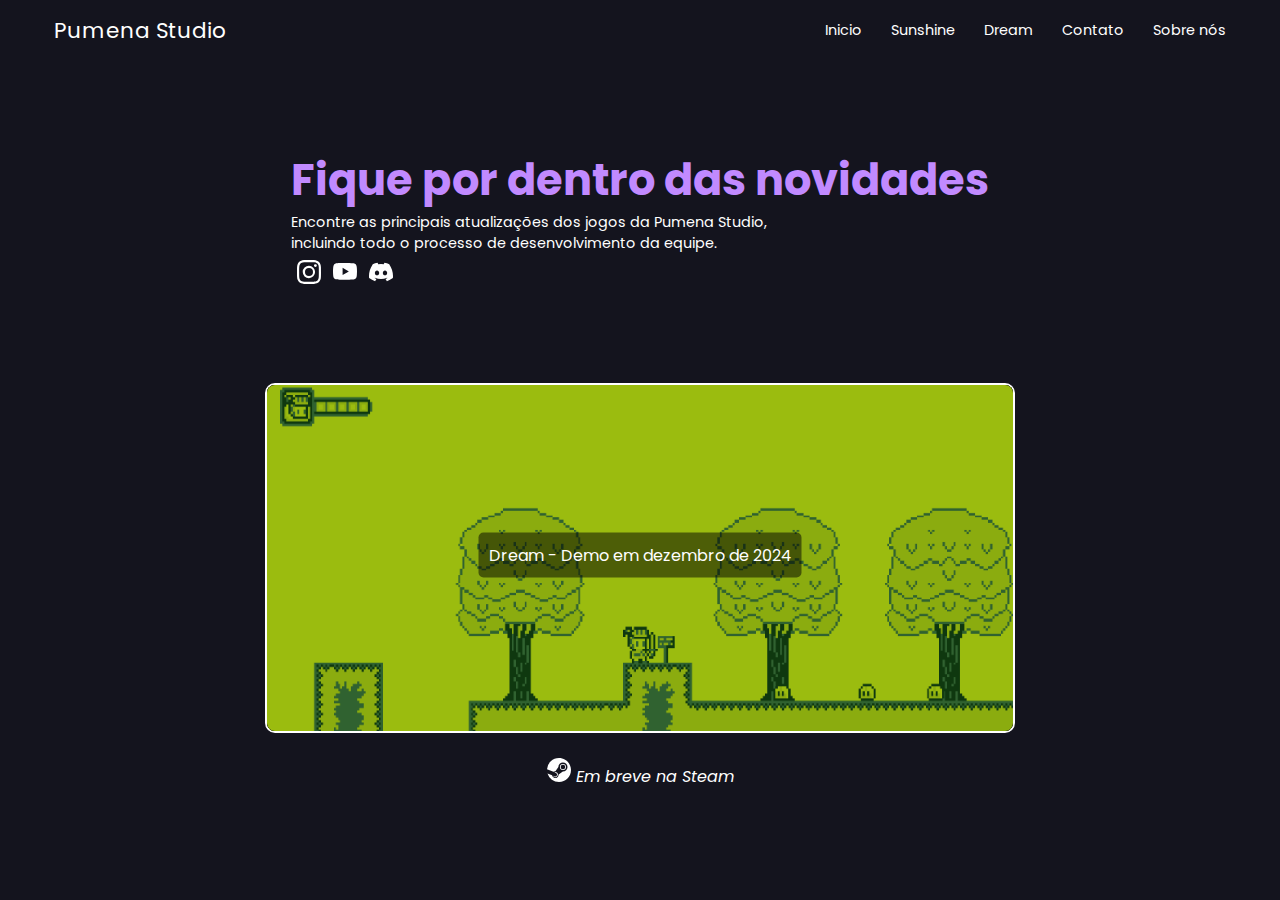
==== index.html @ d712442e "Add files via upload" ====
<!DOCTYPE html>
<html lang="pt-BR">
<head>
    <meta charset="UTF-8">
    <meta name="viewport" content="width=device-width, initial-scale=1.0">
    <meta name="description" content="Encontre as principais atualizações dos jogos indie da Pumena Studio, incluindo todo o processo de desenvolvimento da equipe.">
    <title>Pumena Studio</title>
    <link rel="stylesheet" type="text/css" href="style.css">
    <link rel="icon" href="Pumena.ico" type="image/x-icon">
</head>
<body>
    <!-- HEADER -->
    <header class="cabecalho">
        <a class="cabecalho-menu-item-nome" href="https://pumena.com">Pumena Studio</a>
        <nav class="cabecalho-menu">
            <a class="cabecalho-menu-item" href="index.html">Inicio</a>
            <a class="cabecalho-menu-item" href="sunshine.html">Sunshine</a>
            <a class="cabecalho-menu-item" href="dream.html">Dream</a>
            <a class="cabecalho-menu-item" href="contato.html">Contato</a>
            <a class="cabecalho-menu-item" href="sobre.html">Sobre nós</a>
        </nav>
    </header>
    <!-- CONTEÚDO PRINCIPAL DO SITE -->
    <main class="conteudo">
        <section class="conteudo-principal">
            <div class="conteudo-principal-escrito">
                <h1 class="conteudo-principal-escrito-titulo">Fique por dentro das novidades</h1>
                <p class="conteudo-principal-escrito-subtitulo-paragrafo">
                Encontre as principais atualizações dos jogos da Pumena Studio,<br>
                incluindo todo o processo de desenvolvimento da equipe.<br></p>
                <!-- ICONES DAS REDES SOCIAIS -->
                <div class="footerContainer">
                    <div class="socialIcons">
                        <a href="https://www.instagram.com/pumena.studio/" aria-label="Acesse o nosso Instagram Oficial."><i>
                            <svg xmlns="http://www.w3.org/2000/svg" width="24" height="24" fill="currentColor" class="bi bi-instagram" viewBox="0 0 16 16">
                                <path d="M8 0C5.829 0 5.556.01 4.703.048 3.85.088 3.269.222 2.76.42a3.9 3.9 0 0 0-1.417.923A3.9 3.9 0 0 0 .42 2.76C.222 3.268.087 3.85.048 4.7.01 5.555 0 5.827 0 8.001c0 2.172.01 2.444.048 3.297.04.852.174 1.433.372 1.942.205.526.478.972.923 1.417.444.445.89.719 1.416.923.51.198 1.09.333 1.942.372C5.555 15.99 5.827 16 8 16s2.444-.01 3.298-.048c.851-.04 1.434-.174 1.943-.372a3.9 3.9 0 0 0 1.416-.923c.445-.445.718-.891.923-1.417.197-.509.332-1.09.372-1.942C15.99 10.445 16 10.173 16 8s-.01-2.445-.048-3.299c-.04-.851-.175-1.433-.372-1.941a3.9 3.9 0 0 0-.923-1.417A3.9 3.9 0 0 0 13.24.42c-.51-.198-1.092-.333-1.943-.372C10.443.01 10.172 0 7.998 0zm-.717 1.442h.718c2.136 0 2.389.007 3.232.046.78.035 1.204.166 1.486.275.373.145.64.319.92.599s.453.546.598.92c.11.281.24.705.275 1.485.039.843.047 1.096.047 3.231s-.008 2.389-.047 3.232c-.035.78-.166 1.203-.275 1.485a2.5 2.5 0 0 1-.599.919c-.28.28-.546.453-.92.598-.28.11-.704.24-1.485.276-.843.038-1.096.047-3.232.047s-2.39-.009-3.233-.047c-.78-.036-1.203-.166-1.485-.276a2.5 2.5 0 0 1-.92-.598 2.5 2.5 0 0 1-.6-.92c-.109-.281-.24-.705-.275-1.485-.038-.843-.046-1.096-.046-3.233s.008-2.388.046-3.231c.036-.78.166-1.204.276-1.486.145-.373.319-.64.599-.92s.546-.453.92-.598c.282-.11.705-.24 1.485-.276.738-.034 1.024-.044 2.515-.045zm4.988 1.328a.96.96 0 1 0 0 1.92.96.96 0 0 0 0-1.92m-4.27 1.122a4.109 4.109 0 1 0 0 8.217 4.109 4.109 0 0 0 0-8.217m0 1.441a2.667 2.667 0 1 1 0 5.334 2.667 2.667 0 0 1 0-5.334"/>
                              </svg>
                        </i></a>
                        <a href="https://www.youtube.com/channel/UCyTXGHvuPswqpOUHJTUkcWg" aria-label="Acesse o nosso canal no YouTube."><i>
                            <svg xmlns="http://www.w3.org/2000/svg" width="24" height="24" fill="currentColor" class="bi bi-youtube" viewBox="0 0 16 16">
                                <path d="M8.051 1.999h.089c.822.003 4.987.033 6.11.335a2.01 2.01 0 0 1 1.415 1.42c.101.38.172.883.22 1.402l.01.104.022.26.008.104c.065.914.073 1.77.074 1.957v.075c-.001.194-.01 1.108-.082 2.06l-.008.105-.009.104c-.05.572-.124 1.14-.235 1.558a2.01 2.01 0 0 1-1.415 1.42c-1.16.312-5.569.334-6.18.335h-.142c-.309 0-1.587-.006-2.927-.052l-.17-.006-.087-.004-.171-.007-.171-.007c-1.11-.049-2.167-.128-2.654-.26a2.01 2.01 0 0 1-1.415-1.419c-.111-.417-.185-.986-.235-1.558L.09 9.82l-.008-.104A31 31 0 0 1 0 7.68v-.123c.002-.215.01-.958.064-1.778l.007-.103.003-.052.008-.104.022-.26.01-.104c.048-.519.119-1.023.22-1.402a2.01 2.01 0 0 1 1.415-1.42c.487-.13 1.544-.21 2.654-.26l.17-.007.172-.006.086-.003.171-.007A100 100 0 0 1 7.858 2zM6.4 5.209v4.818l4.157-2.408z"/>
                              </svg>
                        </i></a>
                        <a href="https://discord.gg/Khz2Udwc" aria-label="Acesse o nosso Discord Oficial."><i>
                            <svg xmlns="http://www.w3.org/2000/svg" width="24" height="24" fill="currentColor" class="bi bi-discord" viewBox="0 0 16 16">
                                <path d="M13.545 2.907a13.2 13.2 0 0 0-3.257-1.011.05.05 0 0 0-.052.025c-.141.25-.297.577-.406.833a12.2 12.2 0 0 0-3.658 0 8 8 0 0 0-.412-.833.05.05 0 0 0-.052-.025c-1.125.194-2.22.534-3.257 1.011a.04.04 0 0 0-.021.018C.356 6.024-.213 9.047.066 12.032q.003.022.021.037a13.3 13.3 0 0 0 3.995 2.02.05.05 0 0 0 .056-.019q.463-.63.818-1.329a.05.05 0 0 0-.01-.059l-.018-.011a9 9 0 0 1-1.248-.595.05.05 0 0 1-.02-.066l.015-.019q.127-.095.248-.195a.05.05 0 0 1 .051-.007c2.619 1.196 5.454 1.196 8.041 0a.05.05 0 0 1 .053.007q.121.1.248.195a.05.05 0 0 1-.004.085 8 8 0 0 1-1.249.594.05.05 0 0 0-.03.03.05.05 0 0 0 .003.041c.24.465.515.909.817 1.329a.05.05 0 0 0 .056.019 13.2 13.2 0 0 0 4.001-2.02.05.05 0 0 0 .021-.037c.334-3.451-.559-6.449-2.366-9.106a.03.03 0 0 0-.02-.019m-8.198 7.307c-.789 0-1.438-.724-1.438-1.612s.637-1.613 1.438-1.613c.807 0 1.45.73 1.438 1.613 0 .888-.637 1.612-1.438 1.612m5.316 0c-.788 0-1.438-.724-1.438-1.612s.637-1.613 1.438-1.613c.807 0 1.451.73 1.438 1.613 0 .888-.631 1.612-1.438 1.612"/>
                              </svg>
                        </i></a>
                    </div>
                </div>
            </div>
        </section>
    </main>
    <!-- SLIDES COM ATUALIZAÇÕES -->
    <div class="slider">
        <div class="slides">
            <div class="slide">
                <img src="./image.png" alt="Imagem do jogo Dream">
                <div class="caption">Dream - Demo em dezembro de 2024</div>
            </div>
            <div class="slide">
                <img src="" alt="">
                <div class="caption">Sunshine - Em breve</div>
            </div>
        </div>
    </div>
    <div class="div-steam" style="align-items: center; text-align: center; margin-top: 25px;">
        <a aria-label="Em breve na Steam"><i>
        <svg xmlns="http://www.w3.org/2000/svg" width="24" height="24" fill="currentColor" class="bi bi-steam" viewBox="0 0 16 16">
            <path d="M.329 10.333A8.01 8.01 0 0 0 7.99 16C12.414 16 16 12.418 16 8s-3.586-8-8.009-8A8.006 8.006 0 0 0 0 7.468l.003.006 4.304 1.769A2.2 2.2 0 0 1 5.62 8.88l1.96-2.844-.001-.04a3.046 3.046 0 0 1 3.042-3.043 3.046 3.046 0 0 1 3.042 3.043 3.047 3.047 0 0 1-3.111 3.044l-2.804 2a2.223 2.223 0 0 1-3.075 2.11 2.22 2.22 0 0 1-1.312-1.568L.33 10.333Z"/>
            <path d="M4.868 12.683a1.715 1.715 0 0 0 1.318-3.165 1.7 1.7 0 0 0-1.263-.02l1.023.424a1.261 1.261 0 1 1-.97 2.33l-.99-.41a1.7 1.7 0 0 0 .882.84Zm3.726-6.687a2.03 2.03 0 0 0 2.027 2.029 2.03 2.03 0 0 0 2.027-2.029 2.03 2.03 0 0 0-2.027-2.027 2.03 2.03 0 0 0-2.027 2.027m2.03-1.527a1.524 1.524 0 1 1-.002 3.048 1.524 1.524 0 0 1 .002-3.048"/>
        </svg>
        <label>Em breve na Steam</label>
    </div>
</body>
</html>
---- style.css ----
@import url('https://fonts.googleapis.com/css2?family=Poppins:wght@400;500;600&display=swap');

/* Styles for the scrollbar in WebKit */
::-webkit-scrollbar {
    width: 10px; /* Set the width of the scrollbar */
}

::-webkit-scrollbar-track {
    background: rgb(82, 93, 194); /* Background color of the scrollbar track */
    border-radius: 30px; /* Border radius of the track */
}

::-webkit-scrollbar-thumb {
    background: #000000; /* Color of the scrollbar thumb */
    border-radius: 30px; /* Border radius of the thumb */
}
/* Global styles  */
* {
    margin: 0; /* Remove margins */
    padding: 0; /* Remove padding */
    box-sizing: border-box; /* Use the border-box box-sizing model */
    text-decoration: none; /* Remove text decorations */
    color: white; /* Set the text color */
    font-size: 100%; /* Set the font size to 100% */
    background: #14141E; /* Set the background color */
    font-family: 'Poppins', sans-serif; /* Set the font */
    color: white; /* Set the text color */
}

a:hover{
    color:#C18AFF; /* Set the text color */
}

/* Styles for the header */
.cabecalho {
    display: flex; /* Use a flex layout */
    flex-direction: row; /* Direction of the flex boxes */
    justify-content: space-between; /* Space items evenly with space at the ends */
    align-items: center; /* Align items vertically in the center */
    padding: 1em; /* Add padding */
    font-size: 0.9em; /* Set the font size */
    max-width: 1200px; /* Set a maximum width */
    margin: 0 auto; /* Center the header horizontally */
}

/* Styles for the header menu */
.cabecalho-menu {
    display: flex; /* Use a flex layout */
    gap: 2em; /* Spacing between menu items */
}

/* Styles for the header menu item name */
.cabecalho-menu-item-nome {
    font-size: 1.5em; /* Set the font size */
}

/* Styles for the content */
.conteudo {
    display: flex; /* Use a flex layout */
    flex-direction: row; /* Direction of the flex boxes */
    justify-content: space-around; /* Space items evenly */
    padding: 6em; /* Add padding */
    font-size: 0.9em; /* Set the font size */
}

/* Styles for the main title */
.conteudo-principal-escrito-titulo {
    font-size: 3em; /* Set the font size */
    color: #C18AFF; /* Set the text color */
}

/* Styles for the button */
.botao {
    border: none; /* Remove the border */
    background: rgb(109, 54, 238); /* Set the background color */
    padding: 1em; /* Add padding */
    border-radius: 2em; /* Set the border radius */
    width: 15em; /* Set the width */
    font-size: 0.8em; /* Set the font size */
    font-weight: 600; /* Set the font weight */
}

/* Styles for the 'decor' element */
#decor {
    text-decoration: overline; /* Set the text decoration to overline */
    color: rgb(109, 54, 238); /* Set the text color */
}

/* Styles for span elements */
span {
    color: #C18AFF; /* Set the text color */
}

/* Styles for buttons */
button {
    text-align: center; /* Center the text */
}

/* Styles for social icons */
.socialIcons {
    display: flex; /* Use a flex layout */
}

.socialIcons a {
    padding: 6px; /* Add padding */
}

.socialIcons a:hover {
    color: blue; /* cor ao passar o mouse */
}

/* Styles for the slider container */
.slider {
    margin: 0 auto; /* Center the slider horizontally */
    width: 80%; /* Set the width */
    max-width: 750px; /* Set a maximum width */
    overflow: hidden; /* Hide overflow content */
    border: 2px solid #fff; /* Set border properties */
    border-radius: 10px; /* Set border radius */
    height: 350px; /* Set the height */
}

/* Styles for the slides container */
.slides {
    display: flex; /* Use a flex layout */
    transition: transform 0.5s ease-in-out; /* Add a transition effect */
    margin-top: -10px;
}

/* Styles for individual slides */
.slide {
    min-width: 100%; /* Set the minimum width */
    position: relative; /* Set the position to relative */
    transition: opacity 0.5s ease-in-out; /* Add a transition effect */
}

/* Styles for slide images */
.slide img {
    width: 100%; /* Set the width to 100% */
    display: block; /* Display as block */
    border-radius: 10px; /* Set border radius */
}

/* Styles for slide captions */
.caption {
    position: absolute; /* Set the position to absolute */
    top: 50%; /* Align to the top */
    left: 50%; /* Align to the left */
    transform: translate(-50%, -50%); /* Center the caption */
    color: #fff; /* Set the text color */
    background-color: rgba(0, 0, 0, 0.5); /* Set the background color */
    padding: 10px; /* Add padding */
    border-radius: 5px; /* Set border radius */
    font-size: 16px; /* Set the font size */
}

@keyframes slideAnimation {
    0% { transform: translateX(0); } 
    25% { transform: translateX(0); }
    50% { transform: translateX(-100%); }
    75% { transform: translateX(-100%); } 
    100% { transform: translateX(0); } 
}

.slides {
    animation: slideAnimation 16s infinite; 
}

/* Styles for screens smaller than 768px (mobile devices) */
@media (max-width: 767px) {
    /* Reduce the size of elements for smaller screens */
    .cabecalho {
        padding: 0.5em; /* Reduce padding */
        font-size: 0.5em; /* Reduce font size */
    }

    .conteudo {
        padding: 3em; /* Reduce padding */
        font-size: 0.8em; /* Reduce font size */
    }

    .conteudo-principal-escrito-titulo {
        font-size: 2em; /* Reduce font size */
    }

    .botao {
        padding: 0.8em; /* Reduce padding */
        width: 12em; /* Reduce width */
        font-size: 0.7em; /* Reduce font size */
    }
    .slider{
        height: 175px;
    }
    .caption{
        font-size: 8px;
    }
}
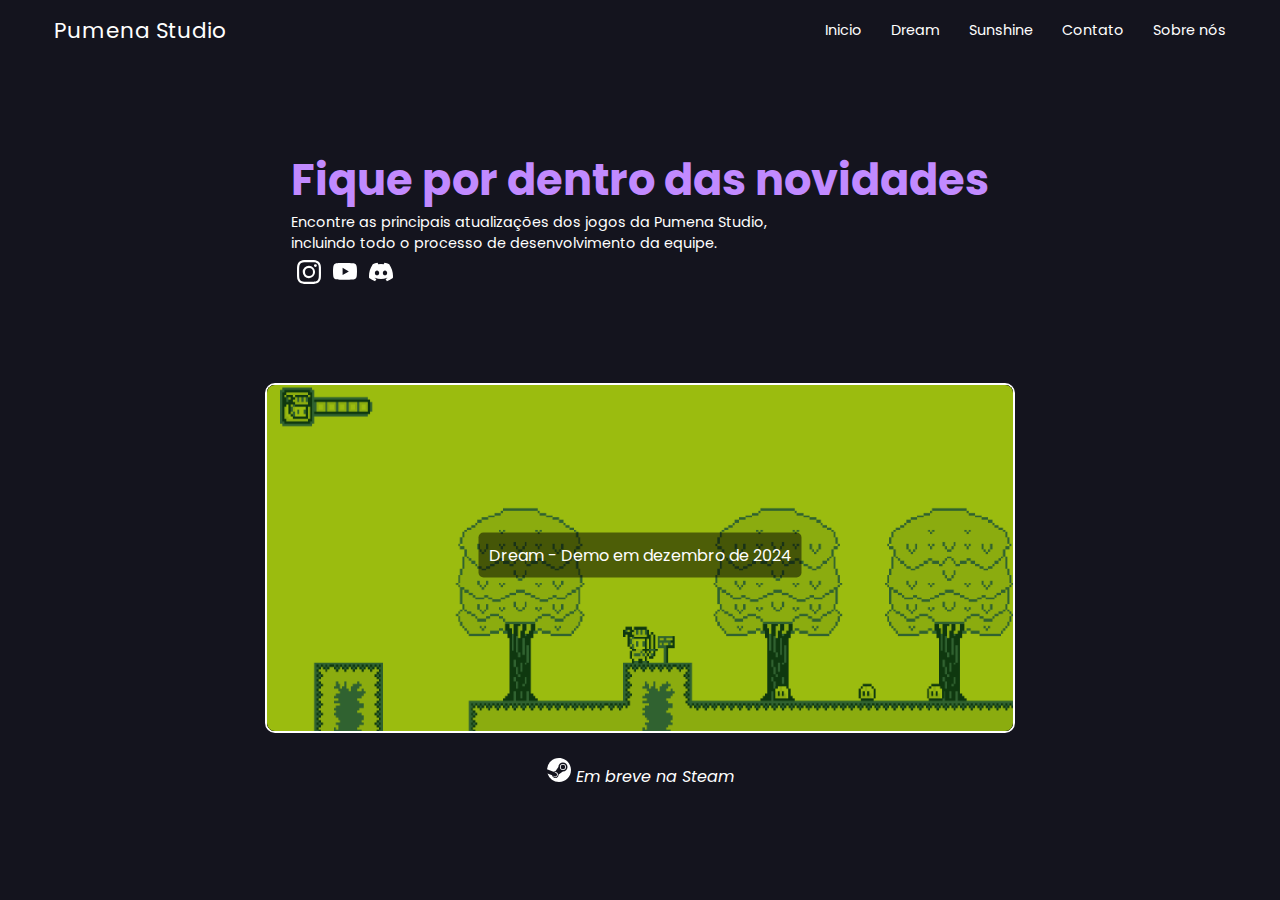
==== commit cf29c79b: "Add files via upload" ====
--- a/index.html
+++ b/index.html
@@ -14,8 +14,8 @@
         <a class="cabecalho-menu-item-nome" href="https://pumena.com">Pumena Studio</a>
         <nav class="cabecalho-menu">
             <a class="cabecalho-menu-item" href="index.html">Inicio</a>
+            <a class="cabecalho-menu-item" href="dream.html">Dream</a>
             <a class="cabecalho-menu-item" href="sunshine.html">Sunshine</a>
-            <a class="cabecalho-menu-item" href="dream.html">Dream</a>
             <a class="cabecalho-menu-item" href="contato.html">Contato</a>
             <a class="cabecalho-menu-item" href="sobre.html">Sobre nós</a>
         </nav>
@@ -65,7 +65,7 @@
         </div>
     </div>
     <div class="div-steam" style="align-items: center; text-align: center; margin-top: 25px;">
-        <a aria-label="Em breve na Steam"><i>
+        <a href="store.steampowered.com" aria-label="Em breve na Steam"><i>
         <svg xmlns="http://www.w3.org/2000/svg" width="24" height="24" fill="currentColor" class="bi bi-steam" viewBox="0 0 16 16">
             <path d="M.329 10.333A8.01 8.01 0 0 0 7.99 16C12.414 16 16 12.418 16 8s-3.586-8-8.009-8A8.006 8.006 0 0 0 0 7.468l.003.006 4.304 1.769A2.2 2.2 0 0 1 5.62 8.88l1.96-2.844-.001-.04a3.046 3.046 0 0 1 3.042-3.043 3.046 3.046 0 0 1 3.042 3.043 3.047 3.047 0 0 1-3.111 3.044l-2.804 2a2.223 2.223 0 0 1-3.075 2.11 2.22 2.22 0 0 1-1.312-1.568L.33 10.333Z"/>
             <path d="M4.868 12.683a1.715 1.715 0 0 0 1.318-3.165 1.7 1.7 0 0 0-1.263-.02l1.023.424a1.261 1.261 0 1 1-.97 2.33l-.99-.41a1.7 1.7 0 0 0 .882.84Zm3.726-6.687a2.03 2.03 0 0 0 2.027 2.029 2.03 2.03 0 0 0 2.027-2.029 2.03 2.03 0 0 0-2.027-2.027 2.03 2.03 0 0 0-2.027 2.027m2.03-1.527a1.524 1.524 0 1 1-.002 3.048 1.524 1.524 0 0 1 .002-3.048"/>
--- a/style.css
+++ b/style.css
@@ -166,11 +166,12 @@
     animation: slideAnimation 16s infinite; 
 }
 
+
 /* Styles for screens smaller than 768px (mobile devices) */
 @media (max-width: 767px) {
     /* Reduce the size of elements for smaller screens */
     .cabecalho {
-        padding: 0.5em; /* Reduce padding */
+        padding: 2em; /* Reduce padding */
         font-size: 0.5em; /* Reduce font size */
     }
 
@@ -194,4 +195,4 @@
     .caption{
         font-size: 8px;
     }
-}
+}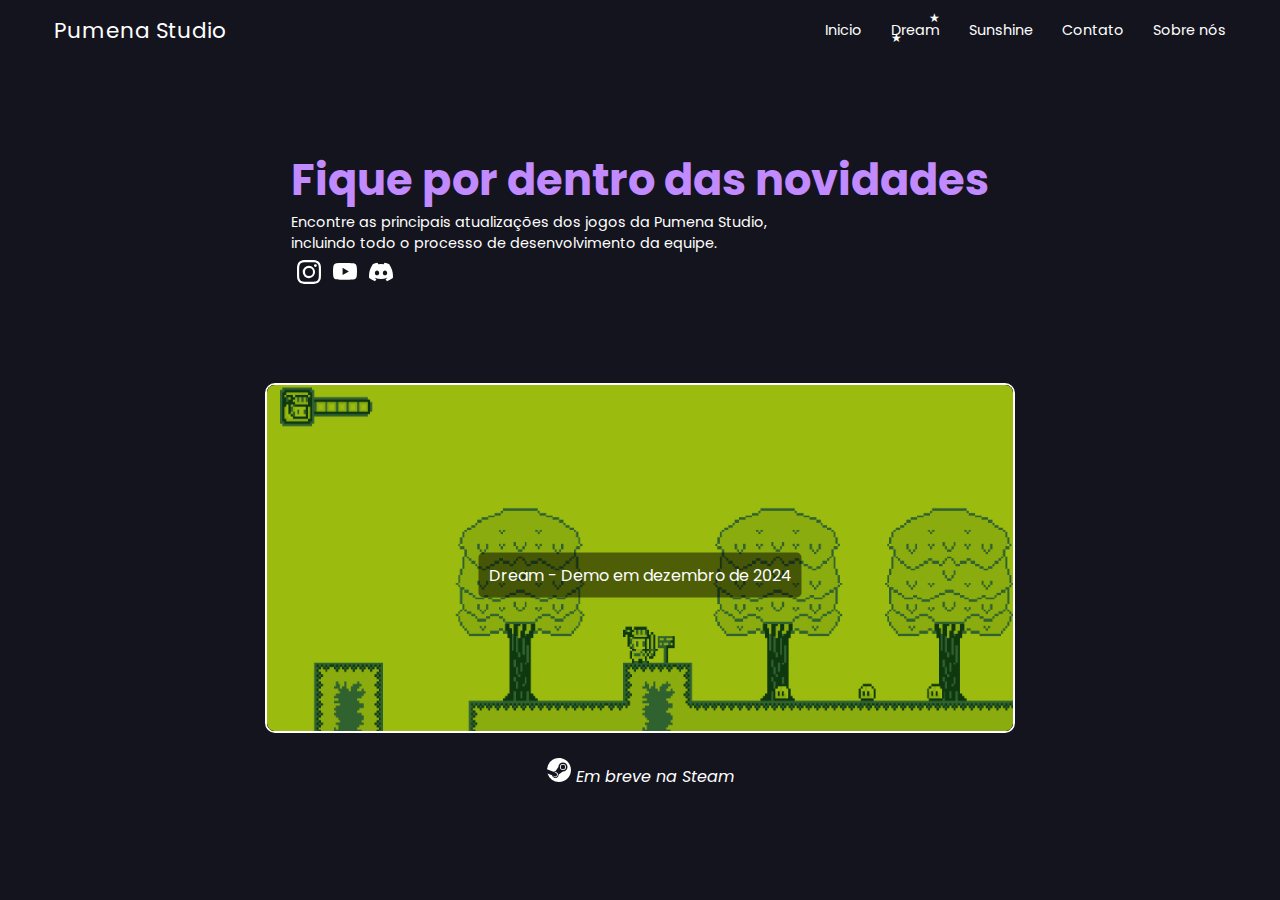
==== commit 7d8bf8f9: "Update index.html" ====
--- a/index.html
+++ b/index.html
@@ -14,7 +14,7 @@
         <a class="cabecalho-menu-item-nome" href="https://pumena.com">Pumena Studio</a>
         <nav class="cabecalho-menu">
             <a class="cabecalho-menu-item" href="index.html">Inicio</a>
-            <a class="cabecalho-menu-item" href="dream.html">Dream</a>
+            <a id="dream-link" class="cabecalho-menu-item" href="dream.html">Dream</a>
             <a class="cabecalho-menu-item" href="sunshine.html">Sunshine</a>
             <a class="cabecalho-menu-item" href="contato.html">Contato</a>
             <a class="cabecalho-menu-item" href="sobre.html">Sobre nós</a>
@@ -59,7 +59,7 @@
                 <div class="caption">Dream - Demo em dezembro de 2024</div>
             </div>
             <div class="slide">
-                <img src="" alt="">
+                <img src="./sunshine.jpg" height="400px" alt="Imagem do jogo Sunshine">
                 <div class="caption">Sunshine - Em breve</div>
             </div>
         </div>
@@ -73,4 +73,4 @@
         <label>Em breve na Steam</label>
     </div>
 </body>
-</html>+</html>
--- a/style.css
+++ b/style.css
@@ -68,7 +68,6 @@
     font-size: 3em; /* Set the font size */
     color: #C18AFF; /* Set the text color */
 }
-
 /* Styles for the button */
 .botao {
     border: none; /* Remove the border */
@@ -165,6 +164,38 @@
 .slides {
     animation: slideAnimation 16s infinite; 
 }
+@keyframes spin {
+    0% { transform: rotate(0deg) translateX(10px) rotate(0deg); }
+    100% { transform: rotate(360deg) translateX(10px) rotate(-360deg); }
+}
+
+#dream-link {
+    position: relative;
+    display: inline-block;
+}
+
+#dream-link::before, 
+#dream-link::after {
+    content: '★';
+    position: absolute;
+    font-size: 0.8em; /* Tamanho da estrela */
+    color: #FFFFFF; /* Cor branca para as estrelas */
+}
+
+#dream-link::before {
+    top: 10px; /* Ajuste para aproximar a estrela do texto */
+    left: 0;
+    animation: spin 2s linear infinite;
+    transform-origin: center center;
+}
+
+#dream-link::after {
+    top: -10px; /* Ajuste para aproximar a estrela do texto */
+    right: 0;
+    animation: spin 2s linear infinite reverse;
+    transform-origin: center center;
+}
+
 
 
 /* Styles for screens smaller than 768px (mobile devices) */
@@ -195,4 +226,4 @@
     .caption{
         font-size: 8px;
     }
-}+}
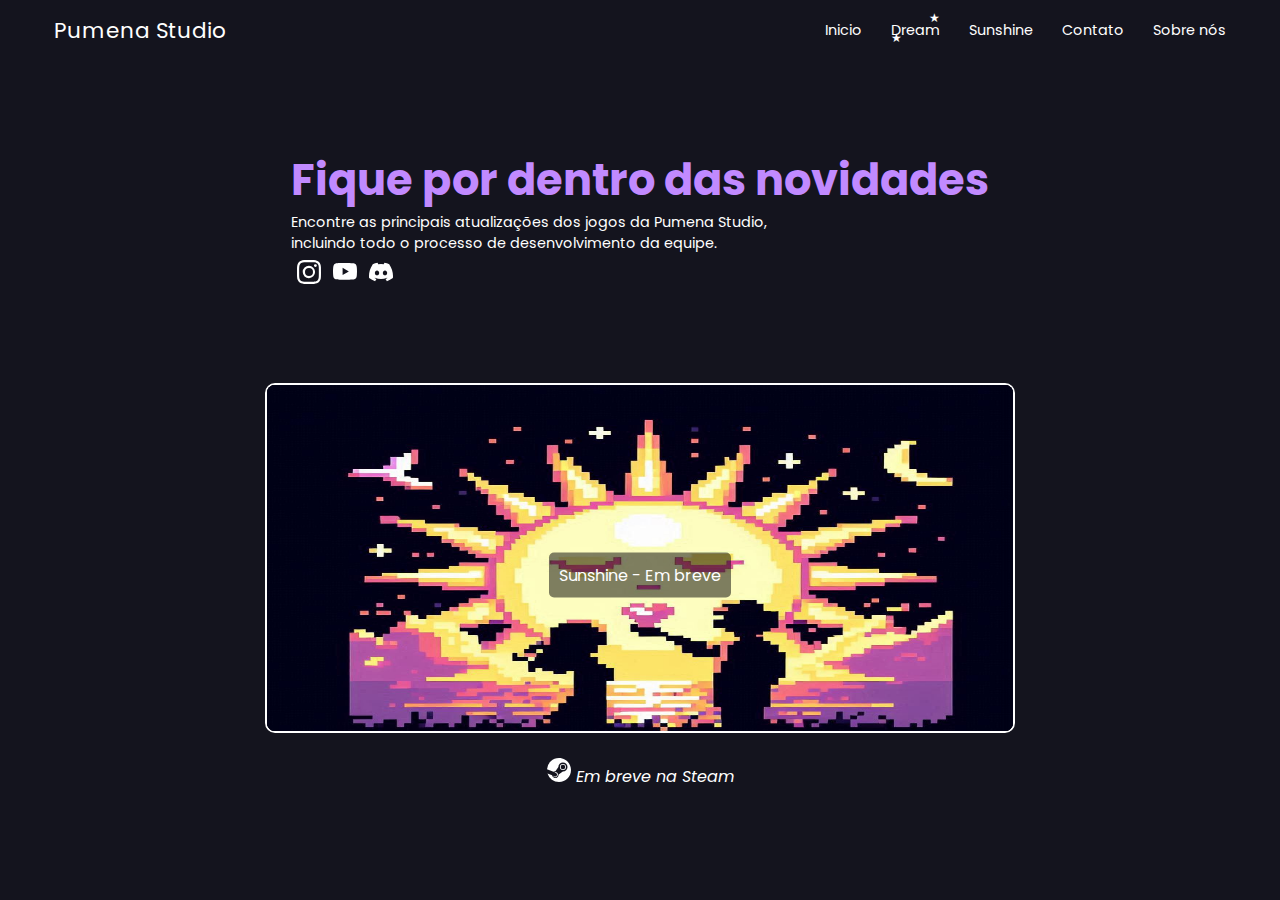
==== commit 48e33946: "Update index.html" ====
--- a/index.html
+++ b/index.html
@@ -55,12 +55,12 @@
     <div class="slider">
         <div class="slides">
             <div class="slide">
-                <img src="./image.png" alt="Imagem do jogo Dream">
-                <div class="caption">Dream - Demo em dezembro de 2024</div>
+                <img id="imgSunshine" src="./sunshine.jpg" height="400px" alt="Imagem do jogo Sunshine">
+                <div class="caption">Sunshine - Em breve</div>
             </div>
             <div class="slide">
-                <img src="./sunshine.jpg" height="400px" alt="Imagem do jogo Sunshine">
-                <div class="caption">Sunshine - Em breve</div>
+                <img id="imgDream" src="./icon1.png" height="400px" alt="Imagem do jogo Dream">
+                <div class="caption">Dream - Demo em dezembro de 2024</div>
             </div>
         </div>
     </div>
--- a/style.css
+++ b/style.css
@@ -226,4 +226,10 @@
     .caption{
         font-size: 8px;
     }
-}
+    #imgSunshine{
+        height: 200px;
+    }
+    #imgDream{
+        height: 200px;
+    }
+}
